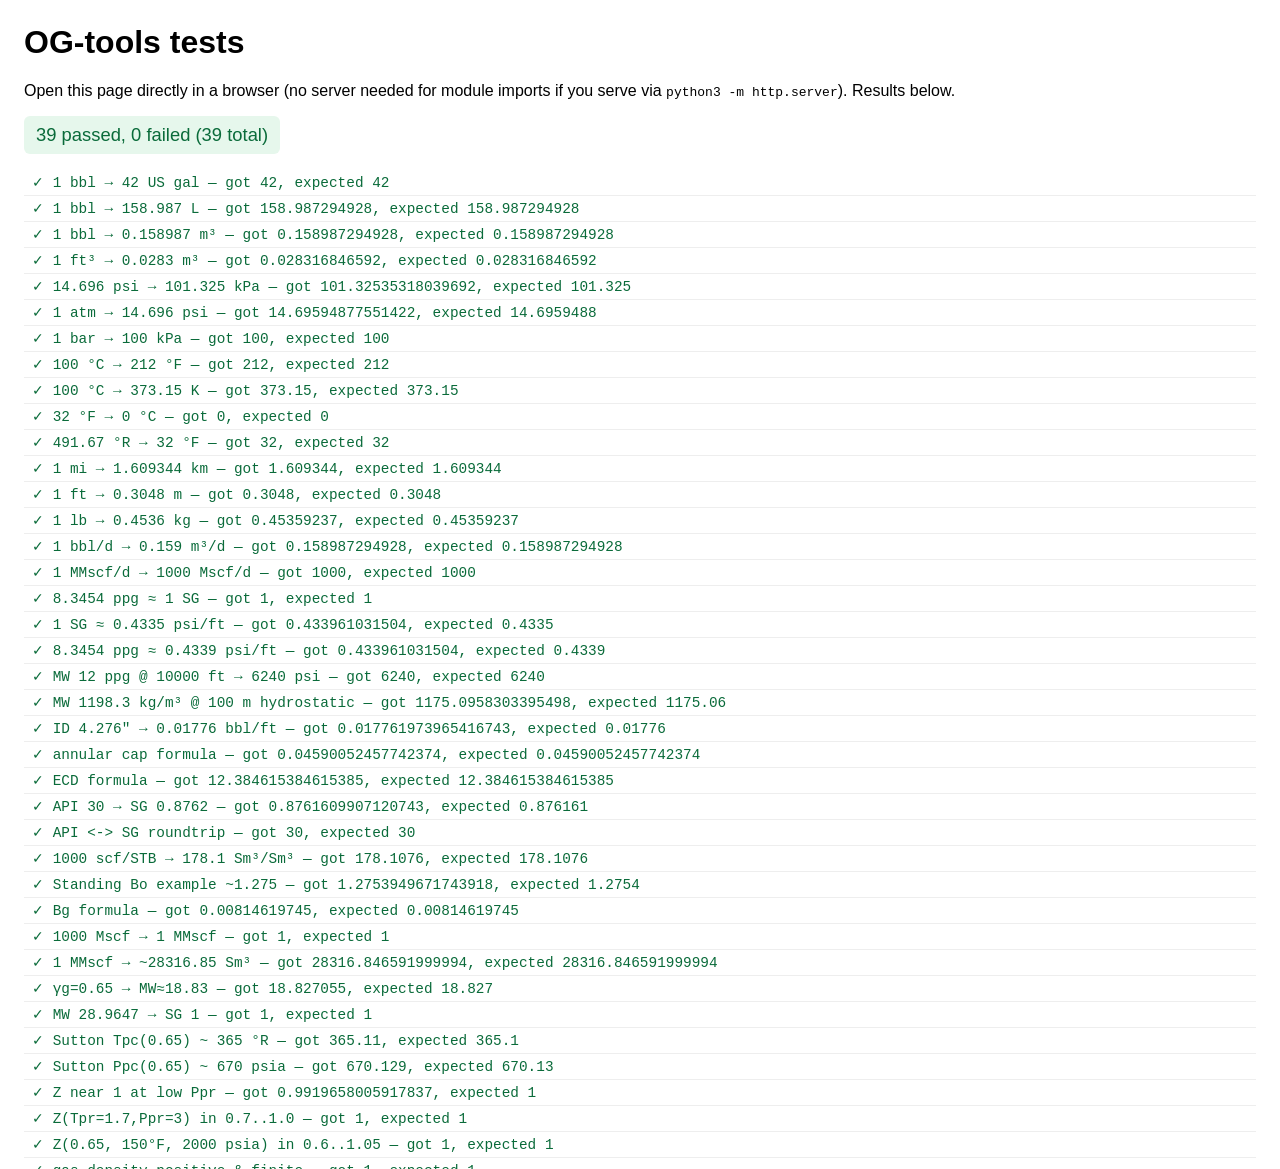
==== tests/test.html @ 9bfec17f "Add free oil & gas converter / calculator (static web app) Vanilla HTML/CSS/ES-modules — no build st" ====
<!DOCTYPE html>
<html lang="en">
<head>
  <meta charset="UTF-8" />
  <title>OG-tools — Tests</title>
  <style>
    body { font-family: -apple-system, BlinkMacSystemFont, "Segoe UI", Roboto, sans-serif; margin: 1.5rem; }
    h1 { margin-top: 0; }
    #summary { font-size: 1.15rem; padding: .5rem .75rem; border-radius: 6px; display: inline-block; }
    #summary.pass { background: #e6f7ec; color: #0a6b3a; }
    #summary.fail { background: #fdecec; color: #a8201a; }
    ul { list-style: none; padding: 0; margin-top: 1rem; }
    li { padding: .25rem .5rem; border-bottom: 1px solid #eee; font-family: ui-monospace, Menlo, Consolas, monospace; font-size: .9rem; }
    li.pass { color: #0a6b3a; }
    li.fail { color: #a8201a; font-weight: 600; }
  </style>
</head>
<body>
  <h1>OG-tools tests</h1>
  <p>Open this page directly in a browser (no server needed for module imports if you serve via <code>python3 -m http.server</code>). Results below.</p>
  <div id="summary">Running…</div>
  <ul id="results"></ul>
  <script type="module" src="tests.js"></script>
</body>
</html>
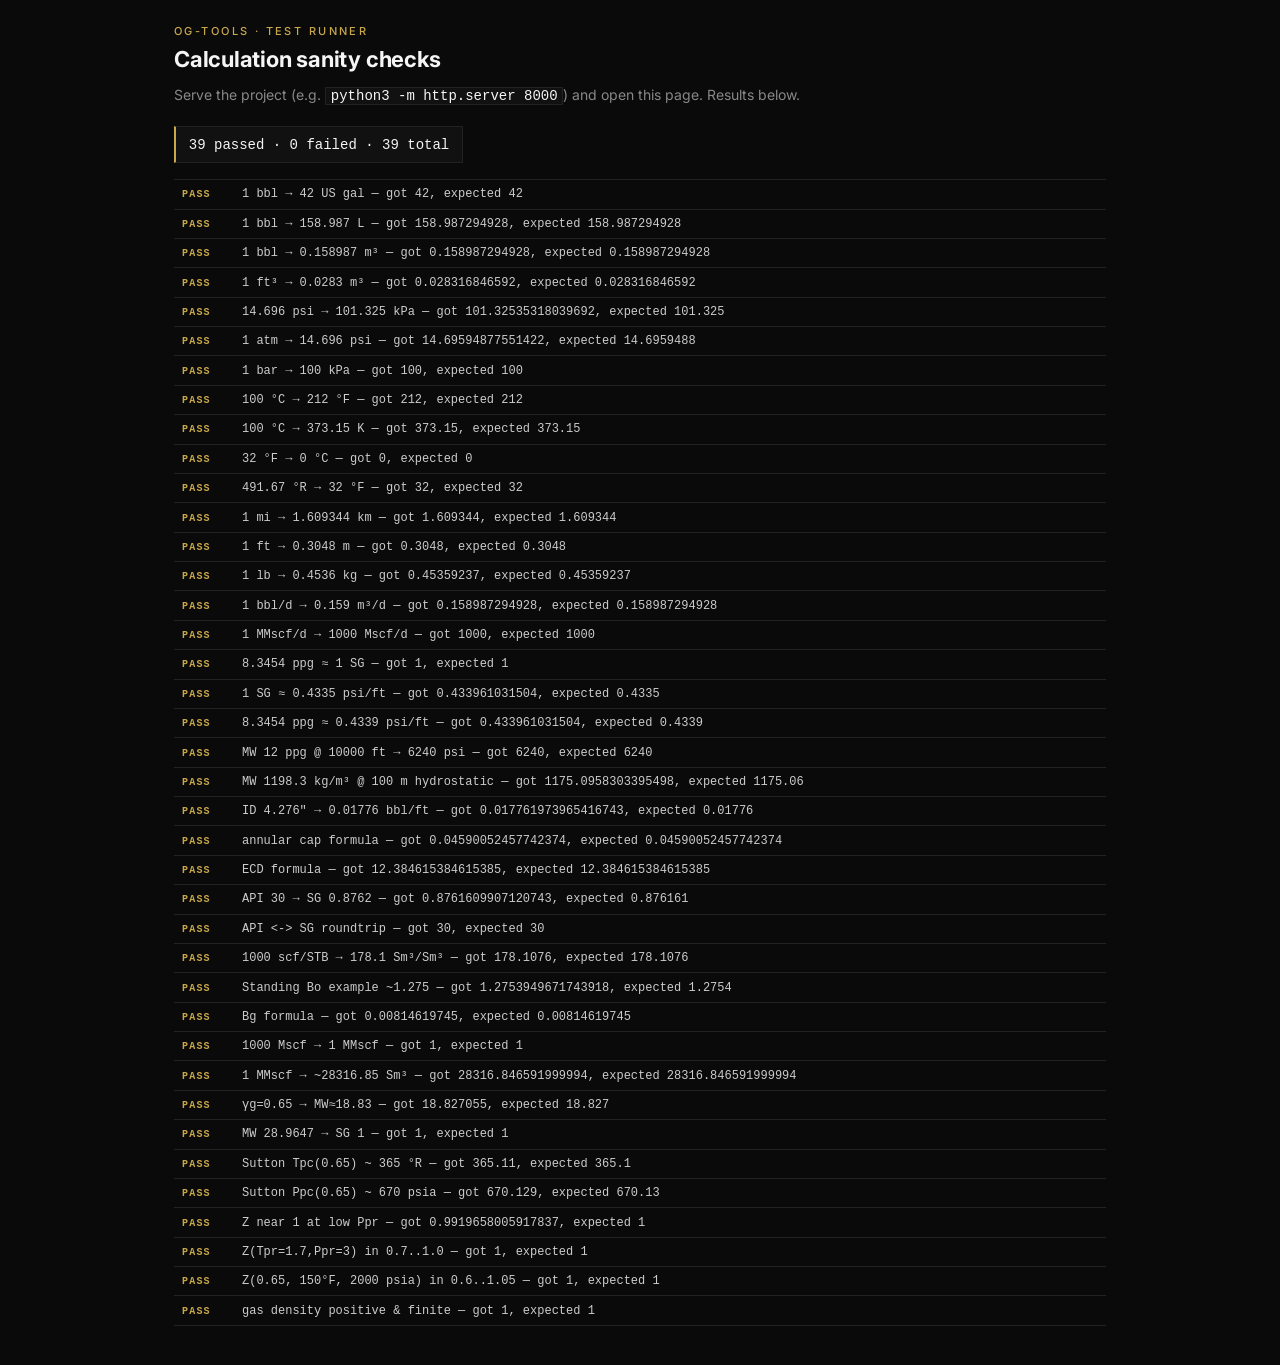
==== commit d9e91b8c: "Restyle UI to MetricBase brand system Apply MetricBaseOrg/MetricBase brand guidelines: - Strict pale" ====
--- a/tests/test.html
+++ b/tests/test.html
@@ -2,23 +2,84 @@
 <html lang="en">
 <head>
   <meta charset="UTF-8" />
+  <meta name="viewport" content="width=device-width, initial-scale=1.0" />
   <title>OG-tools — Tests</title>
+  <link rel="preconnect" href="https://fonts.googleapis.com" />
+  <link rel="preconnect" href="https://fonts.gstatic.com" crossorigin />
+  <link rel="stylesheet" href="https://fonts.googleapis.com/css2?family=Inter:wght@400;500;600&display=swap" />
   <style>
-    body { font-family: -apple-system, BlinkMacSystemFont, "Segoe UI", Roboto, sans-serif; margin: 1.5rem; }
-    h1 { margin-top: 0; }
-    #summary { font-size: 1.15rem; padding: .5rem .75rem; border-radius: 6px; display: inline-block; }
-    #summary.pass { background: #e6f7ec; color: #0a6b3a; }
-    #summary.fail { background: #fdecec; color: #a8201a; }
-    ul { list-style: none; padding: 0; margin-top: 1rem; }
-    li { padding: .25rem .5rem; border-bottom: 1px solid #eee; font-family: ui-monospace, Menlo, Consolas, monospace; font-size: .9rem; }
-    li.pass { color: #0a6b3a; }
-    li.fail { color: #a8201a; font-weight: 600; }
+    :root {
+      --black:  #0a0a0a;
+      --dark:   #111111;
+      --border: #222222;
+      --muted:  #555555;
+      --subtle: #888888;
+      --light:  #cccccc;
+      --white:  #f5f5f5;
+      --gold:   #c9a84c;
+      --sans: 'Inter', -apple-system, BlinkMacSystemFont, sans-serif;
+      --mono: ui-monospace, SFMono-Regular, Menlo, Consolas, monospace;
+    }
+    * { box-sizing: border-box; }
+    html, body { background: var(--black); color: var(--light); margin: 0; }
+    body { font-family: var(--sans); padding: 1.5rem; max-width: 980px; margin: 0 auto; }
+    h1 {
+      margin: 0 0 0.5rem;
+      color: var(--white);
+      font-size: 22px;
+      font-weight: 700;
+      letter-spacing: -0.01em;
+    }
+    .mb-eyebrow {
+      font-size: 11px;
+      color: var(--gold);
+      text-transform: uppercase;
+      letter-spacing: 0.22em;
+      margin: 0 0 0.5rem;
+      font-weight: 500;
+    }
+    .mb-summary {
+      font-family: var(--mono);
+      font-size: 14px;
+      padding: 0.6rem 0.8rem;
+      display: inline-block;
+      border: 1px solid var(--border);
+      background: var(--dark);
+      color: var(--white);
+      margin-top: 0.5rem;
+    }
+    .mb-summary.is-pass { border-left: 2px solid var(--gold); }
+    .mb-summary.is-fail { border-left: 2px solid #d4524a; color: #f7b3ad; }
+    p { color: var(--subtle); font-size: 14px; }
+    p code { font-family: var(--mono); color: var(--accent, var(--white)); background: var(--dark); padding: 0 .3rem; border: 1px solid var(--border); }
+    ul { list-style: none; padding: 0; margin-top: 1rem; border-top: 1px solid var(--border); }
+    li {
+      padding: 0.45rem 0.5rem;
+      border-bottom: 1px solid var(--border);
+      font-family: var(--mono);
+      font-size: 12px;
+      color: var(--light);
+      display: flex;
+      gap: 0.75rem;
+      align-items: baseline;
+    }
+    li .mb-tag {
+      flex: 0 0 auto;
+      width: 3rem;
+      font-weight: 600;
+      letter-spacing: 0.12em;
+      font-size: 10px;
+    }
+    li.is-pass .mb-tag { color: var(--gold); }
+    li.is-fail .mb-tag { color: #f7b3ad; }
+    li.is-fail { color: #f7b3ad; }
   </style>
 </head>
 <body>
-  <h1>OG-tools tests</h1>
-  <p>Open this page directly in a browser (no server needed for module imports if you serve via <code>python3 -m http.server</code>). Results below.</p>
-  <div id="summary">Running…</div>
+  <p class="mb-eyebrow">OG-tools · Test runner</p>
+  <h1>Calculation sanity checks</h1>
+  <p>Serve the project (e.g. <code>python3 -m http.server 8000</code>) and open this page. Results below.</p>
+  <div class="mb-summary" id="summary">Running…</div>
   <ul id="results"></ul>
   <script type="module" src="tests.js"></script>
 </body>
